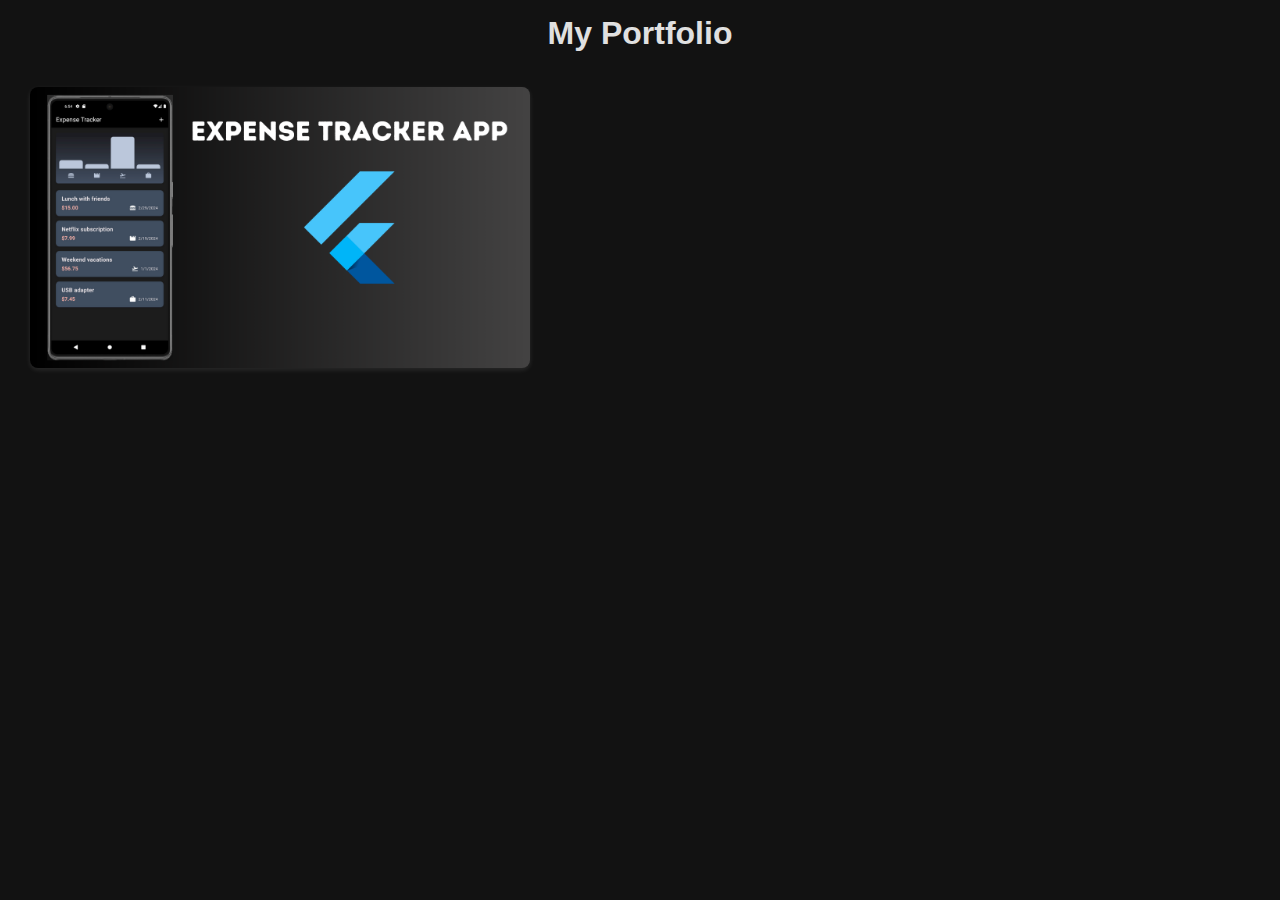
==== portfolio.html @ e790bcf5 "Portfolio page with first project" ====
<!DOCTYPE html>
<html lang="en">
  <head>
    <meta charset="UTF-8" />
    <meta name="viewport" content="width=device-width, initial-scale=1.0" />
    <title>My Portfolio</title>
    <link rel="stylesheet" href="/assets/styles/portfolio.css" />
  </head>
  <body>
    <header>
        <h1>My Portfolio</h1>
    </header>

    <div id="projects-grid">
      <div class="project" data-github="https://github.com/yourproject1">
        <img src="/assets/img/expense_tracker_thumbnail.png" alt="Project 1" />
        <div class="project-details">
          <h2>Expense Tracker App</h2>
          <p>Minimalistic App for tracking your expenses by categories.</p>
          <img
            src="/assets/img/expense_tracker_detail.png"
            alt="Detailed view 1"
            class="detail-img"
          />

          <!-- GitHub icon and link -->
          <a
            href="https://github.com/alejopadido/flutter-apps/tree/main/expense_tracker"
            target="_blank"
            class="goto-github"
          >
            <img
              src="/assets/img/github_icon.png"
              alt="GitHub"
              style="width: 30px; height: 30px; margin-right: 8px"
            />
            View on GitHub
          </a>
        </div>
      </div>
      <!-- Repeat for other projects -->
    </div>

    <div id="popup" class="hidden">
      <div id="popup-content"></div>
      <button id="close-popup">Close</button>
    </div>

    <script src="/assets/js/portfolio.js"></script>
  </body>
</html>
---- assets/styles/portfolio.css ----
/* Reset some basic elements for consistency */
* {
    box-sizing: border-box;
    margin: 0;
    padding: 0;
}

body, html {
    margin: 0;
    padding: 0;
    font-family: 'Segoe UI', Tahoma, Geneva, Verdana, sans-serif;
    background-color: #121212; /* Dark background */
    color: #e0e0e0; /* Lighter text */
}

header {
    text-align: center;
    padding: 15px;
}

#projects-grid {
    display: grid;
    grid-template-columns: repeat(auto-fit, minmax(250px, 1fr));
    gap: 20px;
    padding: 20px;
}

.project {
    width: 500px;
    margin: 0 10px 20px;
    cursor: pointer;
    border-radius: 8px;
    overflow: hidden;
    box-shadow: 0 2px 5px rgba(255,255,255,0.1); /* Lighter shadow for dark mode */
    transition: transform 0.3s ease, box-shadow 0.3s ease;
    background-color: #1e1e1e; /* Slightly lighter project background */
}

.project:hover {
    transform: translateY(-5px);
    box-shadow: 0 4px 10px rgba(255,255,255,0.15); /* Adjusted for dark mode */
}

.project img {
    width: 100%;
    height: auto;
    display: block;
}

.project-details {
    display: none; /* These are hidden and shown in the popup */
}

.detail-img {
    width: 100%;
    margin-top: 10px;
}

#popup {
    position: fixed;
    top: 50%;
    left: 50%;
    transform: translate(-50%, -50%);
    background-color: #282828; /* Darker popup background */
    padding: 20px;
    border-radius: 8px;
    box-shadow: 0 5px 15px rgba(255,255,255,0.2); /* Lighter shadow for dark mode */
    z-index: 1000;
    width: 90%;
    max-width: 600px;
    visibility: hidden;
    opacity: 0;
    transition: opacity 0.3s, visibility 0s linear 0.3s;
    color: #e0e0e0; /* Ensure popup text is also light */
}

/* When popup is not hidden, adjust visibility and opacity */
#popup:not(.hidden) {
    visibility: visible;
    opacity: 1;
    transition-delay: 0s;
}

.hidden {
    display: none;
}

#close-popup {
    cursor: pointer;
    padding: 6px 12px;
    background-color: #ff0000; /* Darker button */
    border: none;
    border-radius: 5px;
    color: white;
    font-size: 16px;
    font-weight: bold;
    margin-top: 20px;
}

#close-popup:hover {
    background-color: #444; /* Slightly lighter on hover */
}

.goto-github {
    display: inline-flex;
    align-items: center;
    margin-top: 20px;
    padding: 8px 12px;
    background-color: #ffffff; /* Darker button */
    color: #000000;
    text-decoration: none;
    border-radius: 5px;
    font-size: 20px;
    font-weight: bold;
}

.goto-github:hover {
    background-color: #666; /* Slightly lighter on hover */
}

/* Responsive adjustments can be added here */
@media (max-width: 768px) {
    #popup {
        width: 95%;
    }
}
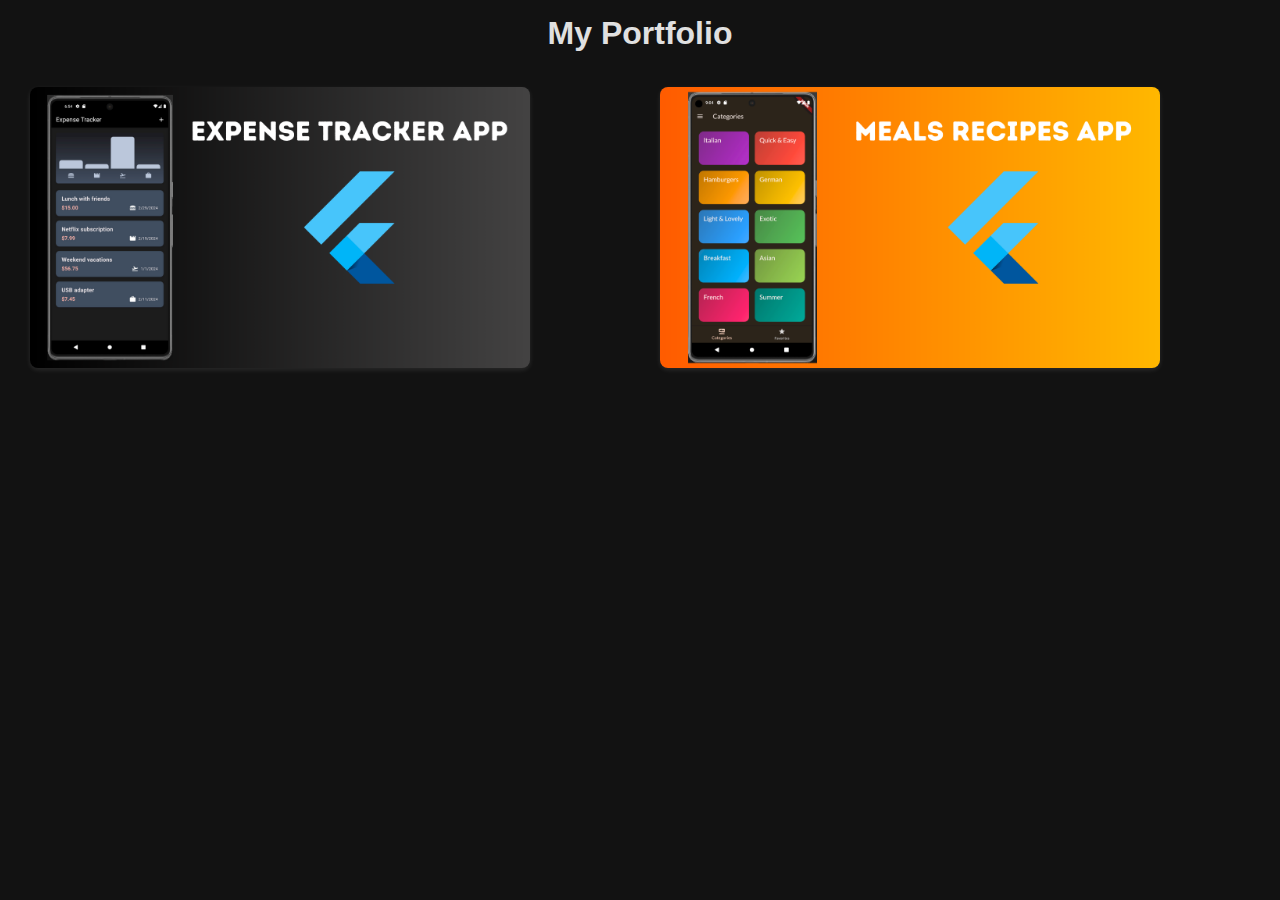
==== commit 6537935f: "portfolio update" ====
--- a/portfolio.html
+++ b/portfolio.html
@@ -12,6 +12,7 @@
     </header>
 
     <div id="projects-grid">
+      <!-- First Project -->
       <div class="project" data-github="https://github.com/yourproject1">
         <img src="/assets/img/expense_tracker_thumbnail.png" alt="Project 1" />
         <div class="project-details">
@@ -38,6 +39,33 @@
           </a>
         </div>
       </div>
+      <!-- Second Project -->
+      <div class="project" data-github="https://github.com/yourproject1">
+        <img src="/assets/img/meals_app.png" alt="Project 1" />
+        <div class="project-details">
+          <h2>Meals</h2>
+          <p>Recipes App. Check your meals, save your favorites and filter as you will.</p>
+          <img
+            src="/assets/img/meals_app_detail.png"
+            alt="Detailed view 1"
+            class="detail-img"
+          />
+
+          <!-- GitHub icon and link -->
+          <a
+            href="https://github.com/alejopadido/flutter-apps/tree/main/meals"
+            target="_blank"
+            class="goto-github"
+          >
+            <img
+              src="/assets/img/github_icon.png"
+              alt="GitHub"
+              style="width: 30px; height: 30px; margin-right: 8px"
+            />
+            View on GitHub
+          </a>
+        </div>
+      </div>
       <!-- Repeat for other projects -->
     </div>
 
--- a/assets/styles/portfolio.css
+++ b/assets/styles/portfolio.css
@@ -120,6 +120,11 @@
 
 /* Responsive adjustments can be added here */
 @media (max-width: 768px) {
+    .project {
+        width: calc(100% - 20px); /* Adjust the width to fit the screen with some margin */
+        margin-right: 0; /* Remove right margin on mobile */
+    }
+
     #popup {
         width: 95%;
     }
